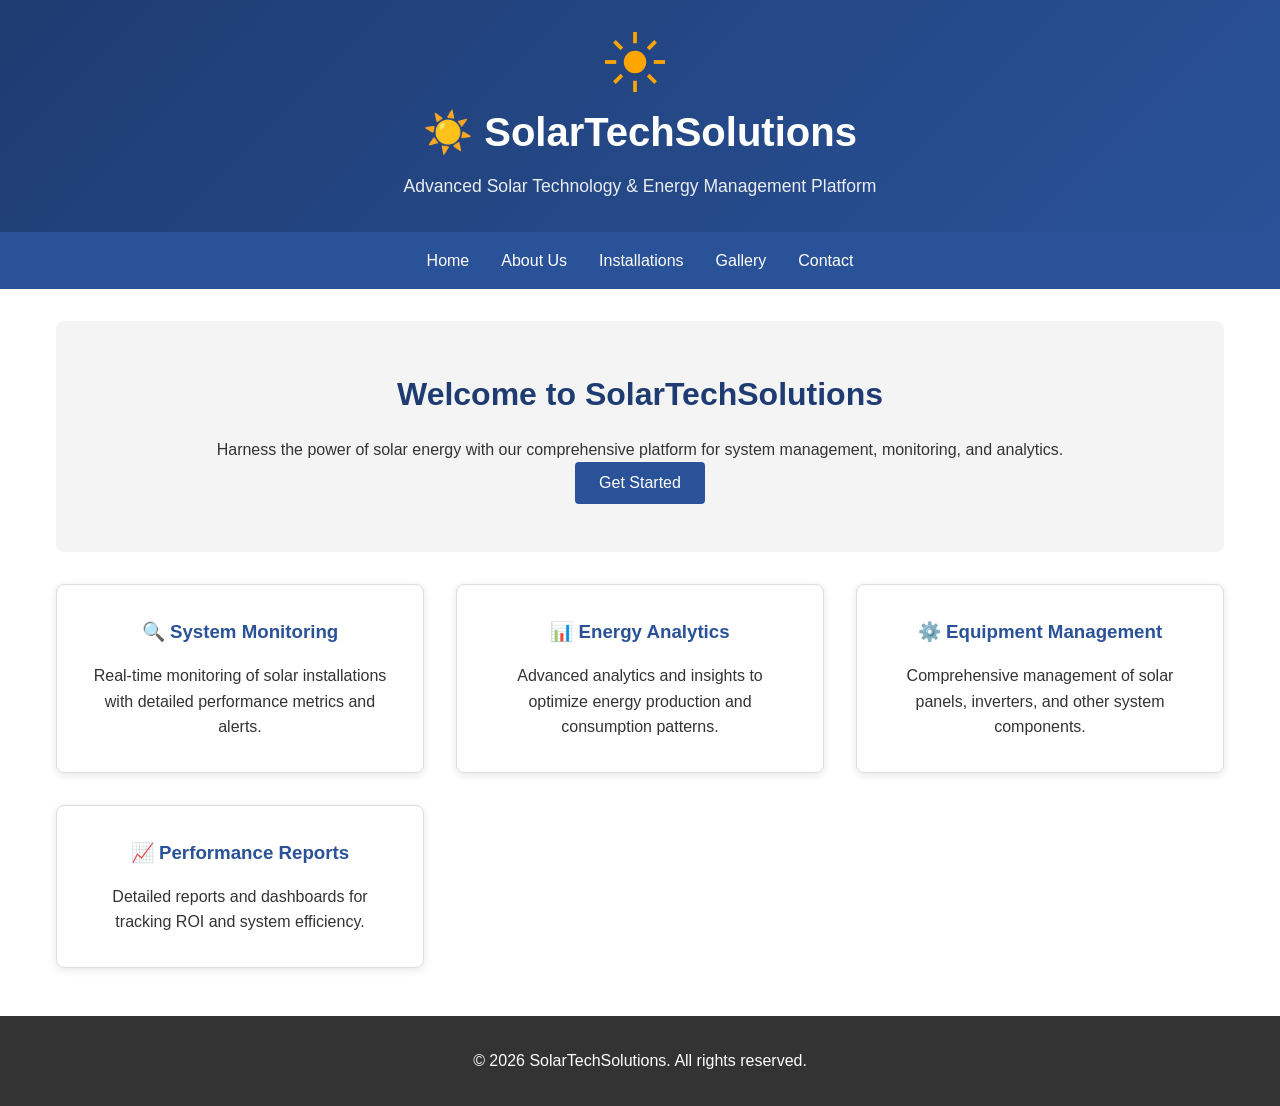
==== index.html @ a84102dc "first commit" ====
<!DOCTYPE html>
<html lang="en">
<head>
    <meta charset="UTF-8">
    <meta name="viewport" content="width=device-width, initial-scale=1.0">
    <title>SolarTechSolutions - Solar Technology Platform</title>
    <style>
        * {
            margin: 0;
            padding: 0;
            box-sizing: border-box;
        }

        body {
            font-family: 'Segoe UI', Tahoma, Geneva, Verdana, sans-serif;
            line-height: 1.6;
            color: #333;
        }

        header {
            background: linear-gradient(135deg, #1e3c72 0%, #2a5298 100%);
            color: white;
            padding: 2rem 0;
            text-align: center;
        }

        header h1 {
            font-size: 2.5rem;
            margin-bottom: 0.5rem;
        }

        header p {
            font-size: 1.1rem;
            opacity: 0.9;
        }

        main {
            max-width: 1200px;
            margin: 2rem auto;
            padding: 0 1rem;
        }

        .hero {
            background: #f4f4f4;
            padding: 3rem 2rem;
            border-radius: 8px;
            margin-bottom: 2rem;
            text-align: center;
        }

        .hero h2 {
            font-size: 2rem;
            color: #1e3c72;
            margin-bottom: 1rem;
        }

        .features {
            display: grid;
            grid-template-columns: repeat(auto-fit, minmax(300px, 1fr));
            gap: 2rem;
            margin: 2rem 0;
        }

        .feature-card {
            background: white;
            border: 1px solid #ddd;
            border-radius: 8px;
            padding: 2rem;
            text-align: center;
            box-shadow: 0 2px 8px rgba(0, 0, 0, 0.1);
            transition: transform 0.3s ease;
        }

        .feature-card:hover {
            transform: translateY(-5px);
        }

        .feature-card h3 {
            color: #2a5298;
            margin-bottom: 1rem;
        }

        footer {
            background: #333;
            color: white;
            text-align: center;
            padding: 2rem 0;
            margin-top: 3rem;
        }

        button {
            background: #2a5298;
            color: white;
            border: none;
            padding: 0.75rem 1.5rem;
            border-radius: 4px;
            cursor: pointer;
            font-size: 1rem;
            transition: background 0.3s ease;
        }

        button:hover {
            background: #1e3c72;
        }
    </style>
</head>
<body>
    <header>
        <style>
            .logo-svg {
                width: 60px;
                height: 60px;
                cursor: pointer;
                transition: transform 0.5s;
            }
            .logo-svg:hover { transform: rotate(360deg); }
            .logo-container { display:inline-block; vertical-align:middle; margin-right:10px; }
        </style>
        <div class="logo-container">
            <svg class="logo-svg" viewBox="0 0 64 64" xmlns="http://www.w3.org/2000/svg">
                <circle cx="32" cy="32" r="12" fill="#FFA500"/>
                <g stroke="#FFA500" stroke-width="4">
                    <line x1="32" y1="0" x2="32" y2="12"/>
                    <line x1="32" y1="52" x2="32" y2="64"/>
                    <line x1="0" y1="32" x2="12" y2="32"/>
                    <line x1="52" y1="32" x2="64" y2="32"/>
                    <line x1="10" y1="10" x2="18" y2="18"/>
                    <line x1="46" y1="46" x2="54" y2="54"/>
                    <line x1="10" y1="54" x2="18" y2="46"/>
                    <line x1="46" y1="18" x2="54" y2="10"/>
                </g>
            </svg>
        </div>
        <h1>☀️ SolarTechSolutions</h1>
        <p>Advanced Solar Technology & Energy Management Platform</p>
    </header>

    <nav>
        <ul style="list-style:none; display:flex; justify-content:center; gap:2rem; padding:1rem 0; background:#2a5298;">
            <li><a href="index.html" style="color:white; text-decoration:none; font-weight:500;">Home</a></li>
            <li><a href="about.html" style="color:white; text-decoration:none; font-weight:500;">About Us</a></li>
            <li><a href="installations.html" style="color:white; text-decoration:none; font-weight:500;">Installations</a></li>
            <li><a href="gallery.html" style="color:white; text-decoration:none; font-weight:500;">Gallery</a></li>
            <li><a href="contact.html" style="color:white; text-decoration:none; font-weight:500;">Contact</a></li>
        </ul>
    </nav>

    <main>
        <section class="hero">
            <h2>Welcome to SolarTechSolutions</h2>
            <p>Harness the power of solar energy with our comprehensive platform for system management, monitoring, and analytics.</p>
            <button>Get Started</button>
        </section>

        <section class="features">
            <div class="feature-card">
                <h3>🔍 System Monitoring</h3>
                <p>Real-time monitoring of solar installations with detailed performance metrics and alerts.</p>
            </div>
            <div class="feature-card">
                <h3>📊 Energy Analytics</h3>
                <p>Advanced analytics and insights to optimize energy production and consumption patterns.</p>
            </div>
            <div class="feature-card">
                <h3>⚙️ Equipment Management</h3>
                <p>Comprehensive management of solar panels, inverters, and other system components.</p>
            </div>
            <div class="feature-card">
                <h3>📈 Performance Reports</h3>
                <p>Detailed reports and dashboards for tracking ROI and system efficiency.</p>
            </div>
        </section>
    </main>

    <footer>
        <p>&copy; 2026 SolarTechSolutions. All rights reserved.</p>
    </footer>
</body>
</html>
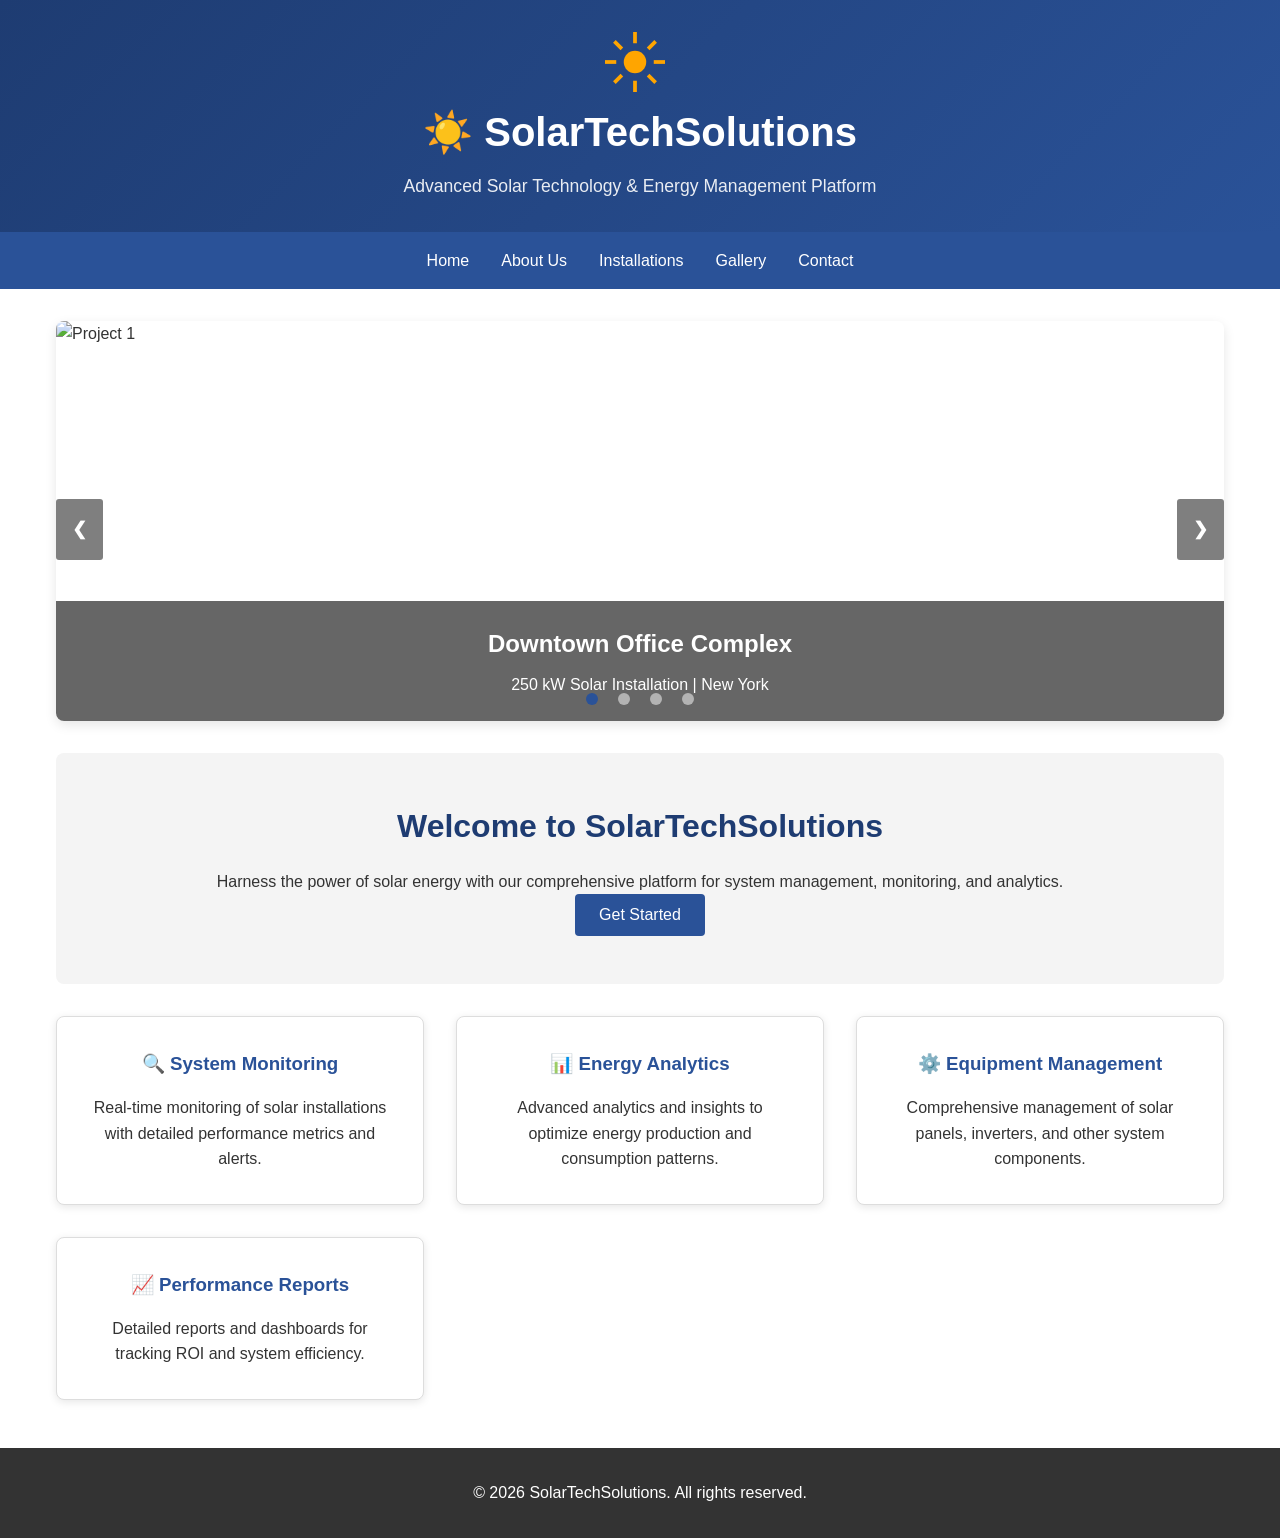
==== commit b9b6a82c: "Update index and add gallary pages" ====
--- a/index.html
+++ b/index.html
@@ -101,6 +101,120 @@
 
         button:hover {
             background: #1e3c72;
+        }
+
+        /* Slider Styles */
+        .slider-container {
+            max-width: 100%;
+            margin: 0 auto;
+            position: relative;
+            background: white;
+            border-radius: 8px;
+            overflow: hidden;
+            box-shadow: 0 4px 12px rgba(0, 0, 0, 0.1);
+            margin-bottom: 2rem;
+        }
+
+        .slider-wrapper {
+            position: relative;
+            width: 100%;
+            height: 400px;
+            overflow: hidden;
+        }
+
+        .slide {
+            display: none;
+            position: absolute;
+            width: 100%;
+            height: 100%;
+            top: 0;
+            left: 0;
+        }
+
+        .slide.active {
+            display: block;
+            animation: fadeIn 0.5s;
+        }
+
+        @keyframes fadeIn {
+            from { opacity: 0; }
+            to { opacity: 1; }
+        }
+
+        .slide-image {
+            width: 100%;
+            height: 100%;
+            object-fit: cover;
+        }
+
+        .slide-caption {
+            position: absolute;
+            bottom: 0;
+            left: 0;
+            right: 0;
+            background: rgba(0, 0, 0, 0.6);
+            color: white;
+            padding: 1.5rem;
+            text-align: center;
+        }
+
+        .slide-caption h3 {
+            font-size: 1.5rem;
+            margin-bottom: 0.5rem;
+        }
+
+        .prev, .next {
+            cursor: pointer;
+            position: absolute;
+            top: 50%;
+            width: auto;
+            margin-top: -22px;
+            padding: 16px;
+            color: white;
+            font-weight: bold;
+            font-size: 18px;
+            transition: 0.3s ease;
+            border-radius: 3px;
+            background-color: rgba(0, 0, 0, 0.5);
+            user-select: none;
+            z-index: 10;
+        }
+
+        .next {
+            right: 0;
+        }
+
+        .prev {
+            left: 0;
+        }
+
+        .prev:hover, .next:hover {
+            background-color: rgba(0, 0, 0, 0.8);
+        }
+
+        .dots {
+            position: absolute;
+            bottom: 0;
+            left: 50%;
+            transform: translateX(-50%);
+            display: flex;
+            gap: 10px;
+            padding: 1rem;
+            z-index: 10;
+        }
+
+        .dot {
+            cursor: pointer;
+            height: 12px;
+            width: 12px;
+            margin: 0 5px;
+            background-color: rgba(255, 255, 255, 0.5);
+            border-radius: 50%;
+            transition: background-color 0.3s;
+        }
+
+        .dot.active {
+            background-color: #2a5298;
         }
     </style>
 </head>
@@ -146,6 +260,48 @@
     </nav>
 
     <main>
+        <!-- Image Slider -->
+        <div class="slider-container">
+            <div class="slider-wrapper">
+                <div class="slide active">
+                    <img src="https://images.unsplash.com/photo-1509395176047-4a66953fd231?auto=format&fit=crop&w=1200&h=400&q=90" alt="Project 1" class="slide-image">
+                    <div class="slide-caption">
+                        <h3>Downtown Office Complex</h3>
+                        <p>250 kW Solar Installation | New York</p>
+                    </div>
+                </div>
+                <div class="slide">
+                    <img src="https://images.unsplash.com/photo-1617169767089-f50431ff4e8d?auto=format&fit=crop&w=1200&h=400&q=90" alt="Project 2" class="slide-image">
+                    <div class="slide-caption">
+                        <h3>Residential Solar System</h3>
+                        <p>8.5 kW with Battery Backup | Austin</p>
+                    </div>
+                </div>
+                <div class="slide">
+                    <img src="https://images.unsplash.com/photo-1508614589041-895b88991e3e?auto=format&fit=crop&w=1200&h=400&q=90" alt="Project 3" class="slide-image">
+                    <div class="slide-caption">
+                        <h3>Industrial Solar Array</h3>
+                        <p>500 kW Ground Installation | Phoenix</p>
+                    </div>
+                </div>
+                <div class="slide">
+                    <img src="https://images.unsplash.com/photo-1574981520814-0f67fb6f4c3f?auto=format&fit=crop&w=1200&h=400&q=90" alt="Project 4" class="slide-image">
+                    <div class="slide-caption">
+                        <h3>Retail Solar Canopy</h3>
+                        <p>180 kW Parking Structure | Denver</p>
+                    </div>
+                </div>
+                <a class="prev" onclick="changeSlide(-1)">&#10094;</a>
+                <a class="next" onclick="changeSlide(1)">&#10095;</a>
+                <div class="dots">
+                    <span class="dot active" onclick="currentSlide(0)"></span>
+                    <span class="dot" onclick="currentSlide(1)"></span>
+                    <span class="dot" onclick="currentSlide(2)"></span>
+                    <span class="dot" onclick="currentSlide(3)"></span>
+                </div>
+            </div>
+        </div>
+
         <section class="hero">
             <h2>Welcome to SolarTechSolutions</h2>
             <p>Harness the power of solar energy with our comprehensive platform for system management, monitoring, and analytics.</p>
@@ -175,5 +331,44 @@
     <footer>
         <p>&copy; 2026 SolarTechSolutions. All rights reserved.</p>
     </footer>
+
+    <script>
+        let currentSlideIndex = 0;
+
+        function changeSlide(n) {
+            showSlide(currentSlideIndex += n);
+        }
+
+        function currentSlide(n) {
+            showSlide(currentSlideIndex = n);
+        }
+
+        function showSlide(n) {
+            const slides = document.getElementsByClassName('slide');
+            const dots = document.getElementsByClassName('dot');
+
+            if (n >= slides.length) {
+                currentSlideIndex = 0;
+            }
+            if (n < 0) {
+                currentSlideIndex = slides.length - 1;
+            }
+
+            for (let i = 0; i < slides.length; i++) {
+                slides[i].classList.remove('active');
+            }
+            for (let i = 0; i < dots.length; i++) {
+                dots[i].classList.remove('active');
+            }
+
+            slides[currentSlideIndex].classList.add('active');
+            dots[currentSlideIndex].classList.add('active');
+        }
+
+        // Auto-advance slider every 5 seconds
+        setInterval(() => {
+            changeSlide(1);
+        }, 5000);
+    </script>
 </body>
 </html>
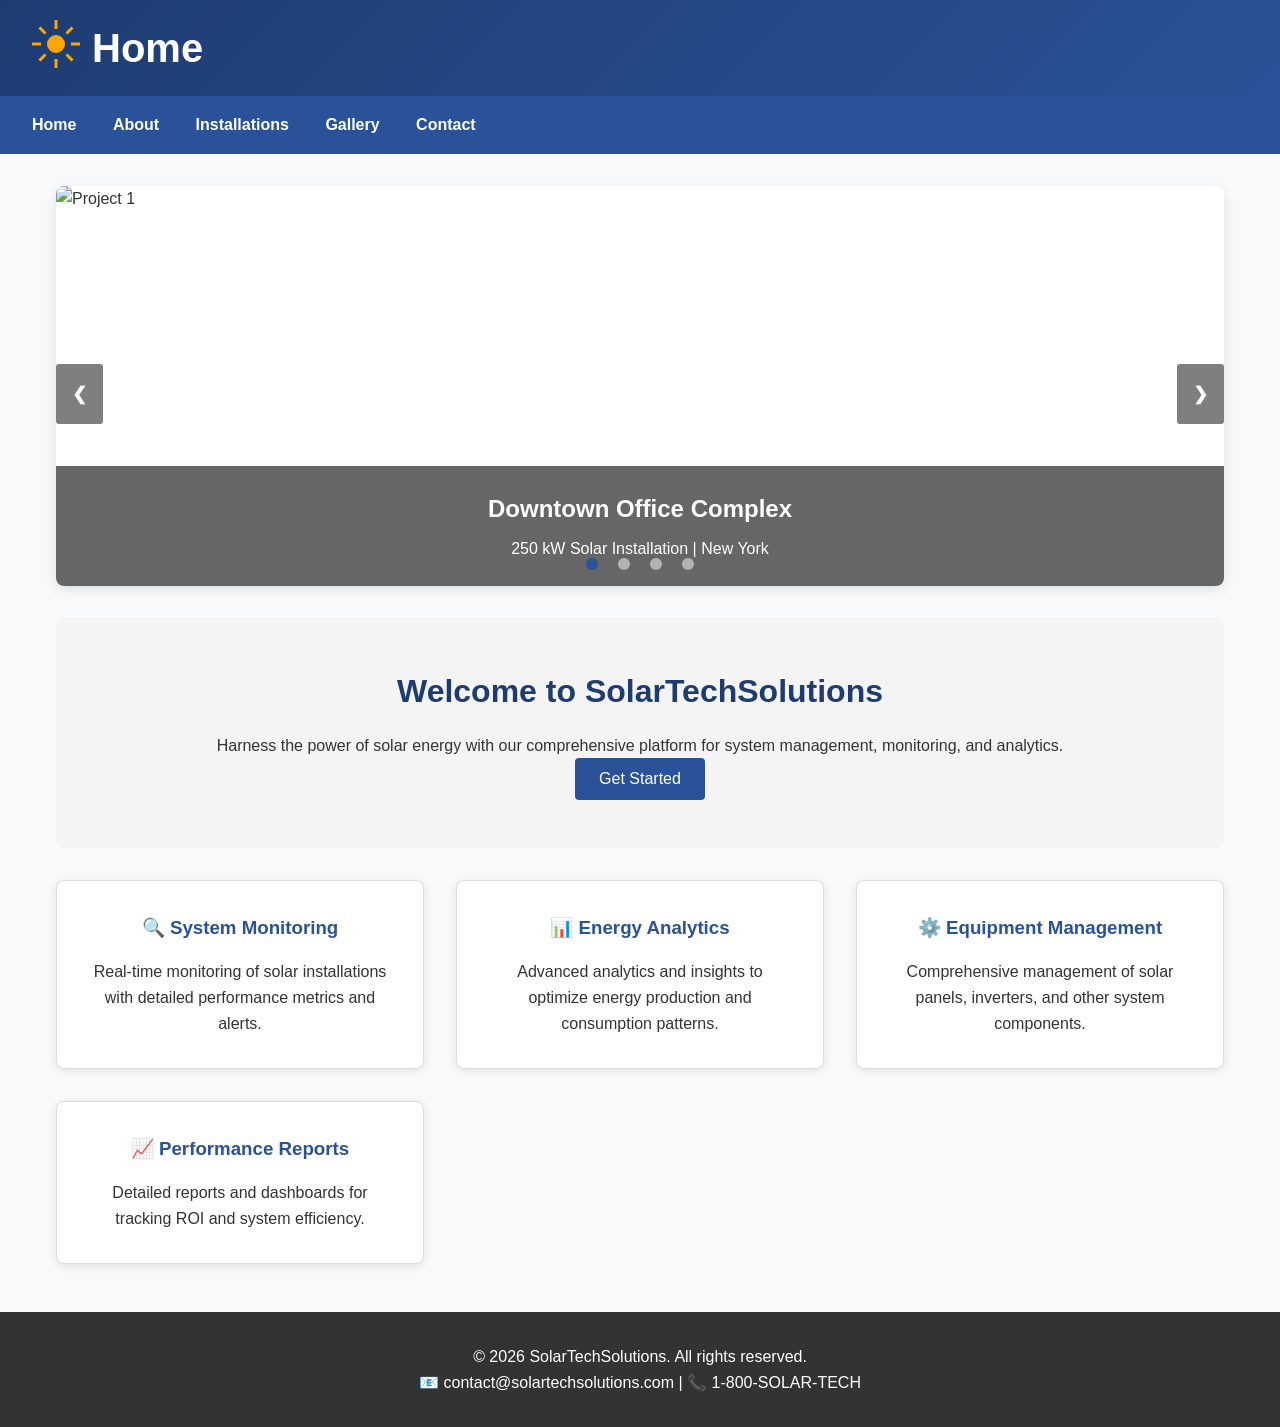
==== commit fcc330da: "new change for menu handling and footer fix" ====
--- a/index.html
+++ b/index.html
@@ -4,261 +4,36 @@
     <meta charset="UTF-8">
     <meta name="viewport" content="width=device-width, initial-scale=1.0">
     <title>SolarTechSolutions - Solar Technology Platform</title>
-    <style>
-        * {
-            margin: 0;
-            padding: 0;
-            box-sizing: border-box;
-        }
-
-        body {
-            font-family: 'Segoe UI', Tahoma, Geneva, Verdana, sans-serif;
-            line-height: 1.6;
-            color: #333;
-        }
-
-        header {
-            background: linear-gradient(135deg, #1e3c72 0%, #2a5298 100%);
-            color: white;
-            padding: 2rem 0;
-            text-align: center;
-        }
-
-        header h1 {
-            font-size: 2.5rem;
-            margin-bottom: 0.5rem;
-        }
-
-        header p {
-            font-size: 1.1rem;
-            opacity: 0.9;
-        }
-
-        main {
-            max-width: 1200px;
-            margin: 2rem auto;
-            padding: 0 1rem;
-        }
-
-        .hero {
-            background: #f4f4f4;
-            padding: 3rem 2rem;
-            border-radius: 8px;
-            margin-bottom: 2rem;
-            text-align: center;
-        }
-
-        .hero h2 {
-            font-size: 2rem;
-            color: #1e3c72;
-            margin-bottom: 1rem;
-        }
-
-        .features {
-            display: grid;
-            grid-template-columns: repeat(auto-fit, minmax(300px, 1fr));
-            gap: 2rem;
-            margin: 2rem 0;
-        }
-
-        .feature-card {
-            background: white;
-            border: 1px solid #ddd;
-            border-radius: 8px;
-            padding: 2rem;
-            text-align: center;
-            box-shadow: 0 2px 8px rgba(0, 0, 0, 0.1);
-            transition: transform 0.3s ease;
-        }
-
-        .feature-card:hover {
-            transform: translateY(-5px);
-        }
-
-        .feature-card h3 {
-            color: #2a5298;
-            margin-bottom: 1rem;
-        }
-
-        footer {
-            background: #333;
-            color: white;
-            text-align: center;
-            padding: 2rem 0;
-            margin-top: 3rem;
-        }
-
-        button {
-            background: #2a5298;
-            color: white;
-            border: none;
-            padding: 0.75rem 1.5rem;
-            border-radius: 4px;
-            cursor: pointer;
-            font-size: 1rem;
-            transition: background 0.3s ease;
-        }
-
-        button:hover {
-            background: #1e3c72;
-        }
-
-        /* Slider Styles */
-        .slider-container {
-            max-width: 100%;
-            margin: 0 auto;
-            position: relative;
-            background: white;
-            border-radius: 8px;
-            overflow: hidden;
-            box-shadow: 0 4px 12px rgba(0, 0, 0, 0.1);
-            margin-bottom: 2rem;
-        }
-
-        .slider-wrapper {
-            position: relative;
-            width: 100%;
-            height: 400px;
-            overflow: hidden;
-        }
-
-        .slide {
-            display: none;
-            position: absolute;
-            width: 100%;
-            height: 100%;
-            top: 0;
-            left: 0;
-        }
-
-        .slide.active {
-            display: block;
-            animation: fadeIn 0.5s;
-        }
-
-        @keyframes fadeIn {
-            from { opacity: 0; }
-            to { opacity: 1; }
-        }
-
-        .slide-image {
-            width: 100%;
-            height: 100%;
-            object-fit: cover;
-        }
-
-        .slide-caption {
-            position: absolute;
-            bottom: 0;
-            left: 0;
-            right: 0;
-            background: rgba(0, 0, 0, 0.6);
-            color: white;
-            padding: 1.5rem;
-            text-align: center;
-        }
-
-        .slide-caption h3 {
-            font-size: 1.5rem;
-            margin-bottom: 0.5rem;
-        }
-
-        .prev, .next {
-            cursor: pointer;
-            position: absolute;
-            top: 50%;
-            width: auto;
-            margin-top: -22px;
-            padding: 16px;
-            color: white;
-            font-weight: bold;
-            font-size: 18px;
-            transition: 0.3s ease;
-            border-radius: 3px;
-            background-color: rgba(0, 0, 0, 0.5);
-            user-select: none;
-            z-index: 10;
-        }
-
-        .next {
-            right: 0;
-        }
-
-        .prev {
-            left: 0;
-        }
-
-        .prev:hover, .next:hover {
-            background-color: rgba(0, 0, 0, 0.8);
-        }
-
-        .dots {
-            position: absolute;
-            bottom: 0;
-            left: 50%;
-            transform: translateX(-50%);
-            display: flex;
-            gap: 10px;
-            padding: 1rem;
-            z-index: 10;
-        }
-
-        .dot {
-            cursor: pointer;
-            height: 12px;
-            width: 12px;
-            margin: 0 5px;
-            background-color: rgba(255, 255, 255, 0.5);
-            border-radius: 50%;
-            transition: background-color 0.3s;
-        }
-
-        .dot.active {
-            background-color: #2a5298;
-        }
-    </style>
+    <link rel="stylesheet" href="styles.css">
 </head>
 <body>
     <header>
-        <style>
-            .logo-svg {
-                width: 60px;
-                height: 60px;
-                cursor: pointer;
-                transition: transform 0.5s;
-            }
-            .logo-svg:hover { transform: rotate(360deg); }
-            .logo-container { display:inline-block; vertical-align:middle; margin-right:10px; }
-        </style>
-        <div class="logo-container">
-            <svg class="logo-svg" viewBox="0 0 64 64" xmlns="http://www.w3.org/2000/svg">
-                <circle cx="32" cy="32" r="12" fill="#FFA500"/>
-                <g stroke="#FFA500" stroke-width="4">
-                    <line x1="32" y1="0" x2="32" y2="12"/>
-                    <line x1="32" y1="52" x2="32" y2="64"/>
-                    <line x1="0" y1="32" x2="12" y2="32"/>
-                    <line x1="52" y1="32" x2="64" y2="32"/>
-                    <line x1="10" y1="10" x2="18" y2="18"/>
-                    <line x1="46" y1="46" x2="54" y2="54"/>
-                    <line x1="10" y1="54" x2="18" y2="46"/>
-                    <line x1="46" y1="18" x2="54" y2="10"/>
-                </g>
-            </svg>
+        <div style="display:flex;align-items:center;gap:12px;">
+            <div class="logo">
+                <svg class="logo-svg" viewBox="0 0 64 64" xmlns="http://www.w3.org/2000/svg">
+                    <circle cx="32" cy="32" r="12" fill="#FFA500"/>
+                    <g stroke="#FFA500" stroke-width="4">
+                        <line x1="32" y1="0" x2="32" y2="12"/>
+                        <line x1="32" y1="52" x2="32" y2="64"/>
+                        <line x1="0" y1="32" x2="12" y2="32"/>
+                        <line x1="52" y1="32" x2="64" y2="32"/>
+                        <line x1="10" y1="10" x2="18" y2="18"/>
+                        <line x1="46" y1="46" x2="54" y2="54"/>
+                        <line x1="10" y1="54" x2="18" y2="46"/>
+                        <line x1="46" y1="18" x2="54" y2="10"/>
+                    </g>
+                </svg>
+            </div>
+            <h1 style="margin:0;">Home</h1>
         </div>
-        <h1>☀️ SolarTechSolutions</h1>
-        <p>Advanced Solar Technology & Energy Management Platform</p>
     </header>
-
-    <nav>
-        <ul style="list-style:none; display:flex; justify-content:center; gap:2rem; padding:1rem 0; background:#2a5298;">
-            <li><a href="index.html" style="color:white; text-decoration:none; font-weight:500;">Home</a></li>
-            <li><a href="about.html" style="color:white; text-decoration:none; font-weight:500;">About Us</a></li>
-            <li><a href="installations.html" style="color:white; text-decoration:none; font-weight:500;">Installations</a></li>
-            <li><a href="gallery.html" style="color:white; text-decoration:none; font-weight:500;">Gallery</a></li>
-            <li><a href="contact.html" style="color:white; text-decoration:none; font-weight:500;">Contact</a></li>
-        </ul>
+    <nav class="top-nav">
+        <a href="index.html">Home</a>
+        <a href="about.html">About</a>
+        <a href="installations.html">Installations</a>
+        <a href="gallery.html">Gallery</a>
+        <a href="contact.html">Contact</a>
     </nav>
-
     <main>
         <!-- Image Slider -->
         <div class="slider-container">
@@ -330,6 +105,7 @@
 
     <footer>
         <p>&copy; 2026 SolarTechSolutions. All rights reserved.</p>
+        <p>📧 contact@solartechsolutions.com | 📞 1-800-SOLAR-TECH</p>
     </footer>
 
     <script>
--- a/styles.css
+++ b/styles.css
@@ -0,0 +1,629 @@
+/* ===========================
+   GLOBAL STYLES
+   =========================== */
+
+* {
+    margin: 0;
+    padding: 0;
+    box-sizing: border-box;
+}
+
+body {
+    font-family: 'Segoe UI', Tahoma, Geneva, Verdana, sans-serif;
+    line-height: 1.6;
+    color: #333;
+    background: #f8f9fa;
+}
+
+/* ===========================
+   HEADER & NAVIGATION
+   =========================== */
+
+header {
+    background: linear-gradient(135deg, #1e3c72 0%, #2a5298 100%);
+    color: white;
+    padding: 1rem 2rem;
+    display: flex;
+    align-items: center;
+    justify-content: space-between;
+}
+
+header h1 {
+    font-size: 2.5rem;
+    margin-bottom: 0.5rem;
+}
+
+header p {
+    font-size: 1.1rem;
+    opacity: 0.9;
+}
+
+.logo-svg {
+    width: 48px;
+    height: 48px;
+    cursor: pointer;
+    transition: transform 0.5s;
+}
+
+.logo-svg:hover {
+    transform: rotate(360deg);
+}
+
+.logo-container {
+    display: flex;
+    align-items: center;
+    gap: 12px;
+}
+
+nav {
+    background: #2a5298;
+    padding: 1rem 2rem;
+    position: sticky;
+    top: 0;
+    z-index: 100;
+}
+
+nav a {
+    display: inline-block;
+    margin-right: 2rem;
+}
+
+.top-nav ul {
+    list-style: none;
+    display: flex;
+    gap: 1.25rem;
+    margin: 0;
+    padding: 0;
+}
+
+.top-nav a {
+    color: white;
+    text-decoration: none;
+    font-weight: 600;
+}
+
+.top-nav a:hover {
+    color: #ffd07a;
+}
+
+/* ===========================
+   MAIN CONTENT
+   =========================== */
+
+main {
+    max-width: 1200px;
+    margin: 2rem auto;
+    padding: 0 1rem;
+}
+
+.hero {
+    background: #f4f4f4;
+    padding: 3rem 2rem;
+    border-radius: 8px;
+    margin-bottom: 2rem;
+    text-align: center;
+}
+
+.hero h2 {
+    font-size: 2rem;
+    color: #1e3c72;
+    margin-bottom: 1rem;
+}
+
+.section-title {
+    font-size: 2rem;
+    color: #2a5298;
+    margin: 2rem 0 1.5rem 0;
+    border-bottom: 3px solid #1e3c72;
+    padding-bottom: 0.5rem;
+}
+
+/* ===========================
+   CARDS & FEATURES
+   =========================== */
+
+.features {
+    display: grid;
+    grid-template-columns: repeat(auto-fit, minmax(300px, 1fr));
+    gap: 2rem;
+    margin: 2rem 0;
+}
+
+.feature-card {
+    background: white;
+    border: 1px solid #ddd;
+    border-radius: 8px;
+    padding: 2rem;
+    text-align: center;
+    box-shadow: 0 2px 8px rgba(0, 0, 0, 0.1);
+    transition: transform 0.3s ease;
+}
+
+.feature-card:hover {
+    transform: translateY(-5px);
+}
+
+.feature-card h3 {
+    color: #2a5298;
+    margin-bottom: 1rem;
+}
+
+/* ===========================
+   SLIDER STYLES
+   =========================== */
+
+.slider-container {
+    max-width: 100%;
+    margin: 0 auto;
+    position: relative;
+    background: white;
+    border-radius: 8px;
+    overflow: hidden;
+    box-shadow: 0 4px 12px rgba(0, 0, 0, 0.1);
+    margin-bottom: 2rem;
+}
+
+.slider-wrapper {
+    position: relative;
+    width: 100%;
+    height: 400px;
+    overflow: hidden;
+}
+
+.slide {
+    display: none;
+    position: absolute;
+    width: 100%;
+    height: 100%;
+    top: 0;
+    left: 0;
+}
+
+.slide.active {
+    display: block;
+    animation: fadeIn 0.5s;
+}
+
+@keyframes fadeIn {
+    from { opacity: 0; }
+    to { opacity: 1; }
+}
+
+.slide-image {
+    width: 100%;
+    height: 100%;
+    object-fit: cover;
+}
+
+.slide-caption {
+    position: absolute;
+    bottom: 0;
+    left: 0;
+    right: 0;
+    background: rgba(0, 0, 0, 0.6);
+    color: white;
+    padding: 1.5rem;
+    text-align: center;
+}
+
+.slide-caption h3 {
+    font-size: 1.5rem;
+    margin-bottom: 0.5rem;
+}
+
+.prev, .next {
+    cursor: pointer;
+    position: absolute;
+    top: 50%;
+    width: auto;
+    margin-top: -22px;
+    padding: 16px;
+    color: white;
+    font-weight: bold;
+    font-size: 18px;
+    transition: 0.3s ease;
+    border-radius: 3px;
+    background-color: rgba(0, 0, 0, 0.5);
+    user-select: none;
+    z-index: 10;
+}
+
+.next {
+    right: 0;
+}
+
+.prev {
+    left: 0;
+}
+
+.prev:hover, .next:hover {
+    background-color: rgba(0, 0, 0, 0.8);
+}
+
+.dots {
+    position: absolute;
+    bottom: 0;
+    left: 50%;
+    transform: translateX(-50%);
+    display: flex;
+    gap: 10px;
+    padding: 1rem;
+    z-index: 10;
+}
+
+.dot {
+    cursor: pointer;
+    height: 12px;
+    width: 12px;
+    margin: 0 5px;
+    background-color: rgba(255, 255, 255, 0.5);
+    border-radius: 50%;
+    transition: background-color 0.3s;
+}
+
+.dot.active {
+    background-color: #2a5298;
+}
+
+/* ===========================
+   INSTALLATIONS PAGE
+   =========================== */
+
+.stats {
+    display: grid;
+    grid-template-columns: repeat(auto-fit, minmax(200px, 1fr));
+    gap: 1rem;
+    margin: 2rem 0;
+}
+
+.stat-box {
+    background: white;
+    padding: 1.5rem;
+    border-radius: 8px;
+    text-align: center;
+    box-shadow: 0 2px 8px rgba(0, 0, 0, 0.1);
+}
+
+.stat-box .number {
+    font-size: 2.5rem;
+    font-weight: bold;
+    color: #ffa500;
+}
+
+.stat-box .label {
+    color: #666;
+    margin-top: 0.5rem;
+}
+
+.projects-grid {
+    display: grid;
+    grid-template-columns: repeat(auto-fill, minmax(320px, 1fr));
+    gap: 2rem;
+    margin: 2rem 0;
+}
+
+.project-card {
+    background: white;
+    border-radius: 12px;
+    overflow: hidden;
+    box-shadow: 0 4px 12px rgba(0, 0, 0, 0.1);
+    transition: transform 0.3s ease, box-shadow 0.3s ease;
+}
+
+.project-card:hover {
+    transform: translateY(-8px);
+    box-shadow: 0 8px 20px rgba(255, 140, 0, 0.2);
+}
+
+.project-image {
+    height: 250px;
+    background: linear-gradient(135deg, #ffa500 0%, #ff8c00 100%);
+    display: flex;
+    align-items: center;
+    justify-content: center;
+    color: white;
+    font-size: 3rem;
+    position: relative;
+    overflow: hidden;
+}
+
+.project-content {
+    padding: 1.5rem;
+}
+
+.project-content h3 {
+    color: #ff8c00;
+    font-size: 1.5rem;
+    margin-bottom: 0.5rem;
+}
+
+.project-location {
+    color: #666;
+    font-size: 0.9rem;
+    margin-bottom: 1rem;
+    display: flex;
+    align-items: center;
+    gap: 0.5rem;
+}
+
+.project-specs {
+    background: #f8f9fa;
+    padding: 1rem;
+    border-radius: 8px;
+    margin: 1rem 0;
+}
+
+.spec {
+    display: flex;
+    justify-content: space-between;
+    margin-bottom: 0.5rem;
+    font-size: 0.95rem;
+}
+
+.spec label {
+    font-weight: 600;
+    color: #333;
+}
+
+.spec value {
+    color: #ffa500;
+    font-weight: 500;
+}
+
+.project-description {
+    color: #666;
+    font-size: 0.95rem;
+    margin-bottom: 1rem;
+    line-height: 1.5;
+}
+
+.project-btn {
+    background: linear-gradient(135deg, #ffa500 0%, #ff8c00 100%);
+    color: white;
+    border: none;
+    padding: 0.75rem 1.5rem;
+    border-radius: 6px;
+    cursor: pointer;
+    font-weight: 600;
+    transition: transform 0.2s, box-shadow 0.2s;
+    width: 100%;
+}
+
+.project-btn:hover {
+    transform: scale(1.02);
+    box-shadow: 0 4px 12px rgba(255, 140, 0, 0.3);
+}
+
+.before-after {
+    display: grid;
+    grid-template-columns: 1fr 1fr;
+    gap: 1rem;
+    margin: 2rem 0;
+}
+
+.before-after-box {
+    background: white;
+    border-radius: 8px;
+    overflow: hidden;
+    box-shadow: 0 4px 12px rgba(0, 0, 0, 0.1);
+}
+
+.before-after-image {
+    height: 300px;
+    background: linear-gradient(135deg, #888 0%, #666 100%);
+    display: flex;
+    align-items: center;
+    justify-content: center;
+    color: white;
+    font-size: 4rem;
+    position: relative;
+}
+
+.before-after-label {
+    position: absolute;
+    top: 1rem;
+    left: 1rem;
+    background: rgba(0, 0, 0, 0.6);
+    color: white;
+    padding: 0.5rem 1rem;
+    border-radius: 4px;
+    font-weight: 600;
+}
+
+.before-after-content {
+    padding: 1.5rem;
+}
+
+.before-after-content h3 {
+    color: #ff8c00;
+    margin-bottom: 1rem;
+}
+
+.before-after-content ul {
+    list-style: none;
+    padding-left: 0;
+}
+
+.before-after-content li {
+    padding: 0.5rem 0;
+    padding-left: 1.5rem;
+    position: relative;
+    color: #666;
+}
+
+.before-after-content li::before {
+    content: '✓';
+    position: absolute;
+    left: 0;
+    color: #ffa500;
+    font-weight: bold;
+}
+
+.filters {
+    display: flex;
+    justify-content: center;
+    gap: 1rem;
+    margin: 2rem 0;
+    flex-wrap: wrap;
+}
+
+.filter-btn {
+    padding: 0.75rem 1.5rem;
+    border: 2px solid #ffa500;
+    background: white;
+    color: #ffa500;
+    border-radius: 25px;
+    cursor: pointer;
+    font-weight: 600;
+    transition: all 0.3s;
+}
+
+.filter-btn.active,
+.filter-btn:hover {
+    background: #ffa500;
+    color: white;
+}
+
+/* ===========================
+   GALLERY PAGE
+   =========================== */
+
+.gallery-grid {
+    display: grid;
+    grid-template-columns: repeat(auto-fit, minmax(250px, 1fr));
+    gap: 1.5rem;
+}
+
+.gallery-item {
+    position: relative;
+    overflow: hidden;
+    border-radius: 8px;
+}
+
+.gallery-item img {
+    width: 100%;
+    height: auto;
+    display: block;
+    transition: transform 0.3s;
+}
+
+.gallery-item:hover img {
+    transform: scale(1.05);
+}
+
+.gallery-caption {
+    position: absolute;
+    bottom: 0;
+    left: 0;
+    right: 0;
+    background: rgba(0, 0, 0, 0.5);
+    color: white;
+    padding: 0.5rem;
+    text-align: center;
+    font-size: 0.9rem;
+}
+
+/* ===========================
+   CONTACT PAGE
+   =========================== */
+
+label {
+    margin: 0.75rem 0 0.25rem;
+    font-weight: 600;
+    color: #1e3c72;
+}
+
+input, textarea {
+    padding: 0.75rem;
+    border: 1px solid #ccc;
+    border-radius: 4px;
+    font-size: 1rem;
+    width: 100%;
+}
+
+textarea {
+    resize: vertical;
+}
+
+form {
+    display: flex;
+    flex-direction: column;
+    max-width: 600px;
+    margin: 2rem auto;
+}
+
+.btn-submit {
+    margin-top: 1.5rem;
+    background: #ffa500;
+    color: white;
+    border: none;
+    padding: 0.75rem 1.5rem;
+    border-radius: 4px;
+    cursor: pointer;
+    font-size: 1rem;
+    transition: background 0.3s;
+}
+
+.btn-submit:hover {
+    background: #ff8c00;
+}
+
+/* ===========================
+   BUTTONS & COMMON
+   =========================== */
+
+button {
+    background: #2a5298;
+    color: white;
+    border: none;
+    padding: 0.75rem 1.5rem;
+    border-radius: 4px;
+    cursor: pointer;
+    font-size: 1rem;
+    transition: background 0.3s ease;
+}
+
+button:hover {
+    background: #1e3c72;
+}
+
+/* ===========================
+   FOOTER
+   =========================== */
+
+footer {
+    background: #333;
+    color: white;
+    text-align: center;
+    padding: 2rem 0;
+    margin-top: 3rem;
+}
+
+/* ===========================
+   RESPONSIVE
+   =========================== */
+
+@media (max-width: 768px) {
+    .before-after {
+        grid-template-columns: 1fr;
+    }
+
+    nav ul {
+        flex-direction: column;
+        gap: 0.5rem;
+    }
+
+    header h1 {
+        font-size: 1.8rem;
+    }
+
+    nav {
+        padding: 0.5rem 1rem;
+    }
+
+    nav a {
+        display: block;
+        margin-right: 0;
+        padding: 0.5rem 0;
+    }
+}
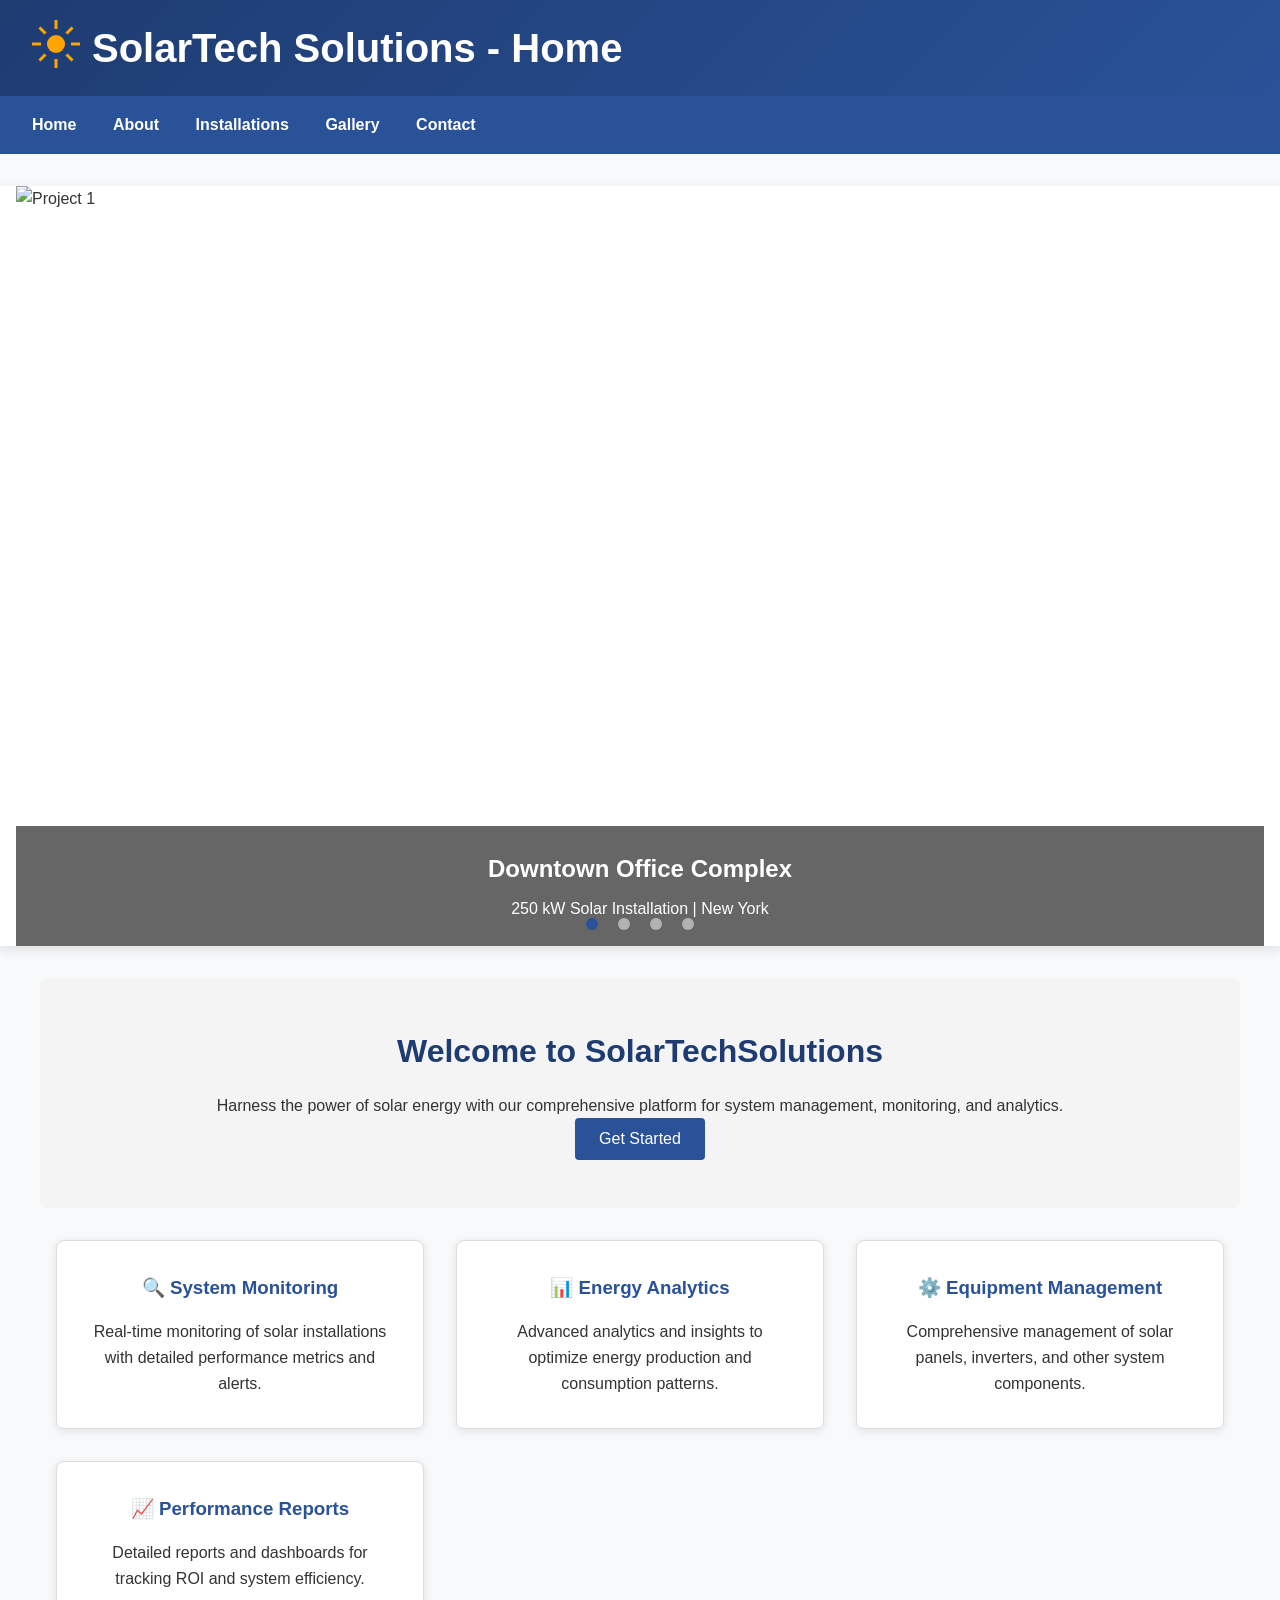
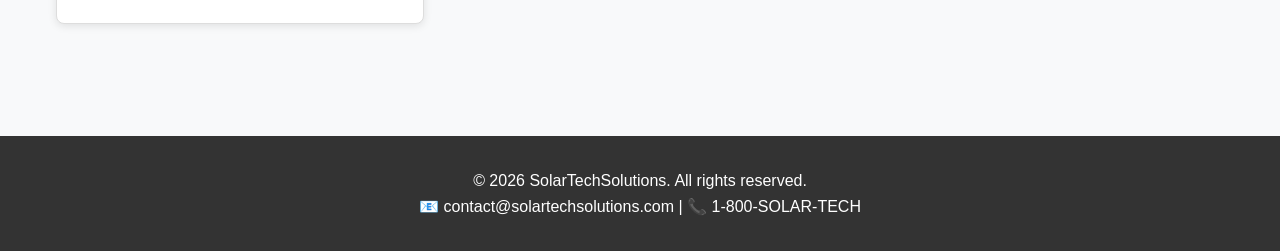
==== commit 6e69d463: "Slikder changes fix" ====
--- a/index.html
+++ b/index.html
@@ -24,7 +24,7 @@
                     </g>
                 </svg>
             </div>
-            <h1 style="margin:0;">Home</h1>
+            <h1 style="margin:0;">SolarTech Solutions - Home</h1>
         </div>
     </header>
     <nav class="top-nav">
@@ -39,35 +39,33 @@
         <div class="slider-container">
             <div class="slider-wrapper">
                 <div class="slide active">
-                    <img src="https://images.unsplash.com/photo-1509395176047-4a66953fd231?auto=format&fit=crop&w=1200&h=400&q=90" alt="Project 1" class="slide-image">
+                    <img src="images/slider/slide1.jpg" alt="Project 1" class="slide-image">
                     <div class="slide-caption">
                         <h3>Downtown Office Complex</h3>
                         <p>250 kW Solar Installation | New York</p>
                     </div>
                 </div>
                 <div class="slide">
-                    <img src="https://images.unsplash.com/photo-1617169767089-f50431ff4e8d?auto=format&fit=crop&w=1200&h=400&q=90" alt="Project 2" class="slide-image">
+                    <img src="images/slider/slide2.jpg" alt="Project 2" class="slide-image">
                     <div class="slide-caption">
                         <h3>Residential Solar System</h3>
                         <p>8.5 kW with Battery Backup | Austin</p>
                     </div>
                 </div>
                 <div class="slide">
-                    <img src="https://images.unsplash.com/photo-1508614589041-895b88991e3e?auto=format&fit=crop&w=1200&h=400&q=90" alt="Project 3" class="slide-image">
+                    <img src="images/slider/slide3.jpg" alt="Project 3" class="slide-image">
                     <div class="slide-caption">
                         <h3>Industrial Solar Array</h3>
                         <p>500 kW Ground Installation | Phoenix</p>
                     </div>
                 </div>
                 <div class="slide">
-                    <img src="https://images.unsplash.com/photo-1574981520814-0f67fb6f4c3f?auto=format&fit=crop&w=1200&h=400&q=90" alt="Project 4" class="slide-image">
+                    <img src="images/slider/slide4.jpg" alt="Project 4" class="slide-image">
                     <div class="slide-caption">
                         <h3>Retail Solar Canopy</h3>
                         <p>180 kW Parking Structure | Denver</p>
                     </div>
                 </div>
-                <a class="prev" onclick="changeSlide(-1)">&#10094;</a>
-                <a class="next" onclick="changeSlide(1)">&#10095;</a>
                 <div class="dots">
                     <span class="dot active" onclick="currentSlide(0)"></span>
                     <span class="dot" onclick="currentSlide(1)"></span>
--- a/styles.css
+++ b/styles.css
@@ -13,6 +13,9 @@
     line-height: 1.6;
     color: #333;
     background: #f8f9fa;
+    display: flex;
+    flex-direction: column;
+    min-height: 100vh;
 }
 
 /* ===========================
@@ -91,17 +94,27 @@
    =========================== */
 
 main {
-    max-width: 1200px;
-    margin: 2rem auto;
-    padding: 0 1rem;
+    width: 100%;
+    margin: 0;
+    padding: 2rem 0;
+    flex: 1;
+}
+
+main > * {
+    max-width: 1200px;
+    margin-left: auto;
+    margin-right: auto;
+    padding-left: 1rem;
+    padding-right: 1rem;
 }
 
 .hero {
     background: #f4f4f4;
     padding: 3rem 2rem;
     border-radius: 8px;
-    margin-bottom: 2rem;
+    margin: 0 auto 2rem;
     text-align: center;
+    max-width: 1200px;
 }
 
 .hero h2 {
@@ -113,9 +126,11 @@
 .section-title {
     font-size: 2rem;
     color: #2a5298;
-    margin: 2rem 0 1.5rem 0;
+    margin: 2rem auto 1.5rem;
     border-bottom: 3px solid #1e3c72;
     padding-bottom: 0.5rem;
+    max-width: 1200px;
+    text-align: center;
 }
 
 /* ===========================
@@ -126,7 +141,8 @@
     display: grid;
     grid-template-columns: repeat(auto-fit, minmax(300px, 1fr));
     gap: 2rem;
-    margin: 2rem 0;
+    margin: 2rem auto;
+    max-width: 1200px;
 }
 
 .feature-card {
@@ -153,20 +169,19 @@
    =========================== */
 
 .slider-container {
+    width: 100%;
     max-width: 100%;
-    margin: 0 auto;
+    margin: 0 0 2rem 0;
     position: relative;
     background: white;
-    border-radius: 8px;
     overflow: hidden;
     box-shadow: 0 4px 12px rgba(0, 0, 0, 0.1);
-    margin-bottom: 2rem;
 }
 
 .slider-wrapper {
     position: relative;
     width: 100%;
-    height: 400px;
+    height: calc(100vh - 140px);
     overflow: hidden;
 }
 
@@ -212,32 +227,7 @@
 }
 
 .prev, .next {
-    cursor: pointer;
-    position: absolute;
-    top: 50%;
-    width: auto;
-    margin-top: -22px;
-    padding: 16px;
-    color: white;
-    font-weight: bold;
-    font-size: 18px;
-    transition: 0.3s ease;
-    border-radius: 3px;
-    background-color: rgba(0, 0, 0, 0.5);
-    user-select: none;
-    z-index: 10;
-}
-
-.next {
-    right: 0;
-}
-
-.prev {
-    left: 0;
-}
-
-.prev:hover, .next:hover {
-    background-color: rgba(0, 0, 0, 0.8);
+    display: none;
 }
 
 .dots {
@@ -273,7 +263,8 @@
     display: grid;
     grid-template-columns: repeat(auto-fit, minmax(200px, 1fr));
     gap: 1rem;
-    margin: 2rem 0;
+    margin: 2rem auto;
+    max-width: 1200px;
 }
 
 .stat-box {
@@ -297,9 +288,10 @@
 
 .projects-grid {
     display: grid;
-    grid-template-columns: repeat(auto-fill, minmax(320px, 1fr));
+    grid-template-columns: repeat(auto-fill, minmax(300px, 1fr));
     gap: 2rem;
-    margin: 2rem 0;
+    margin: 2rem auto;
+    max-width: 1200px;
 }
 
 .project-card {
@@ -396,9 +388,10 @@
 
 .before-after {
     display: grid;
-    grid-template-columns: 1fr 1fr;
+    grid-template-columns: repeat(auto-fit, minmax(300px, 1fr));
     gap: 1rem;
-    margin: 2rem 0;
+    margin: 2rem auto;
+    max-width: 1200px;
 }
 
 .before-after-box {
@@ -463,7 +456,8 @@
     display: flex;
     justify-content: center;
     gap: 1rem;
-    margin: 2rem 0;
+    margin: 2rem auto;
+    max-width: 1200px;
     flex-wrap: wrap;
 }
 
@@ -608,6 +602,14 @@
         grid-template-columns: 1fr;
     }
 
+    .projects-grid {
+        grid-template-columns: 1fr;
+    }
+
+    .stats {
+        grid-template-columns: repeat(auto-fit, minmax(150px, 1fr));
+    }
+
     nav ul {
         flex-direction: column;
         gap: 0.5rem;
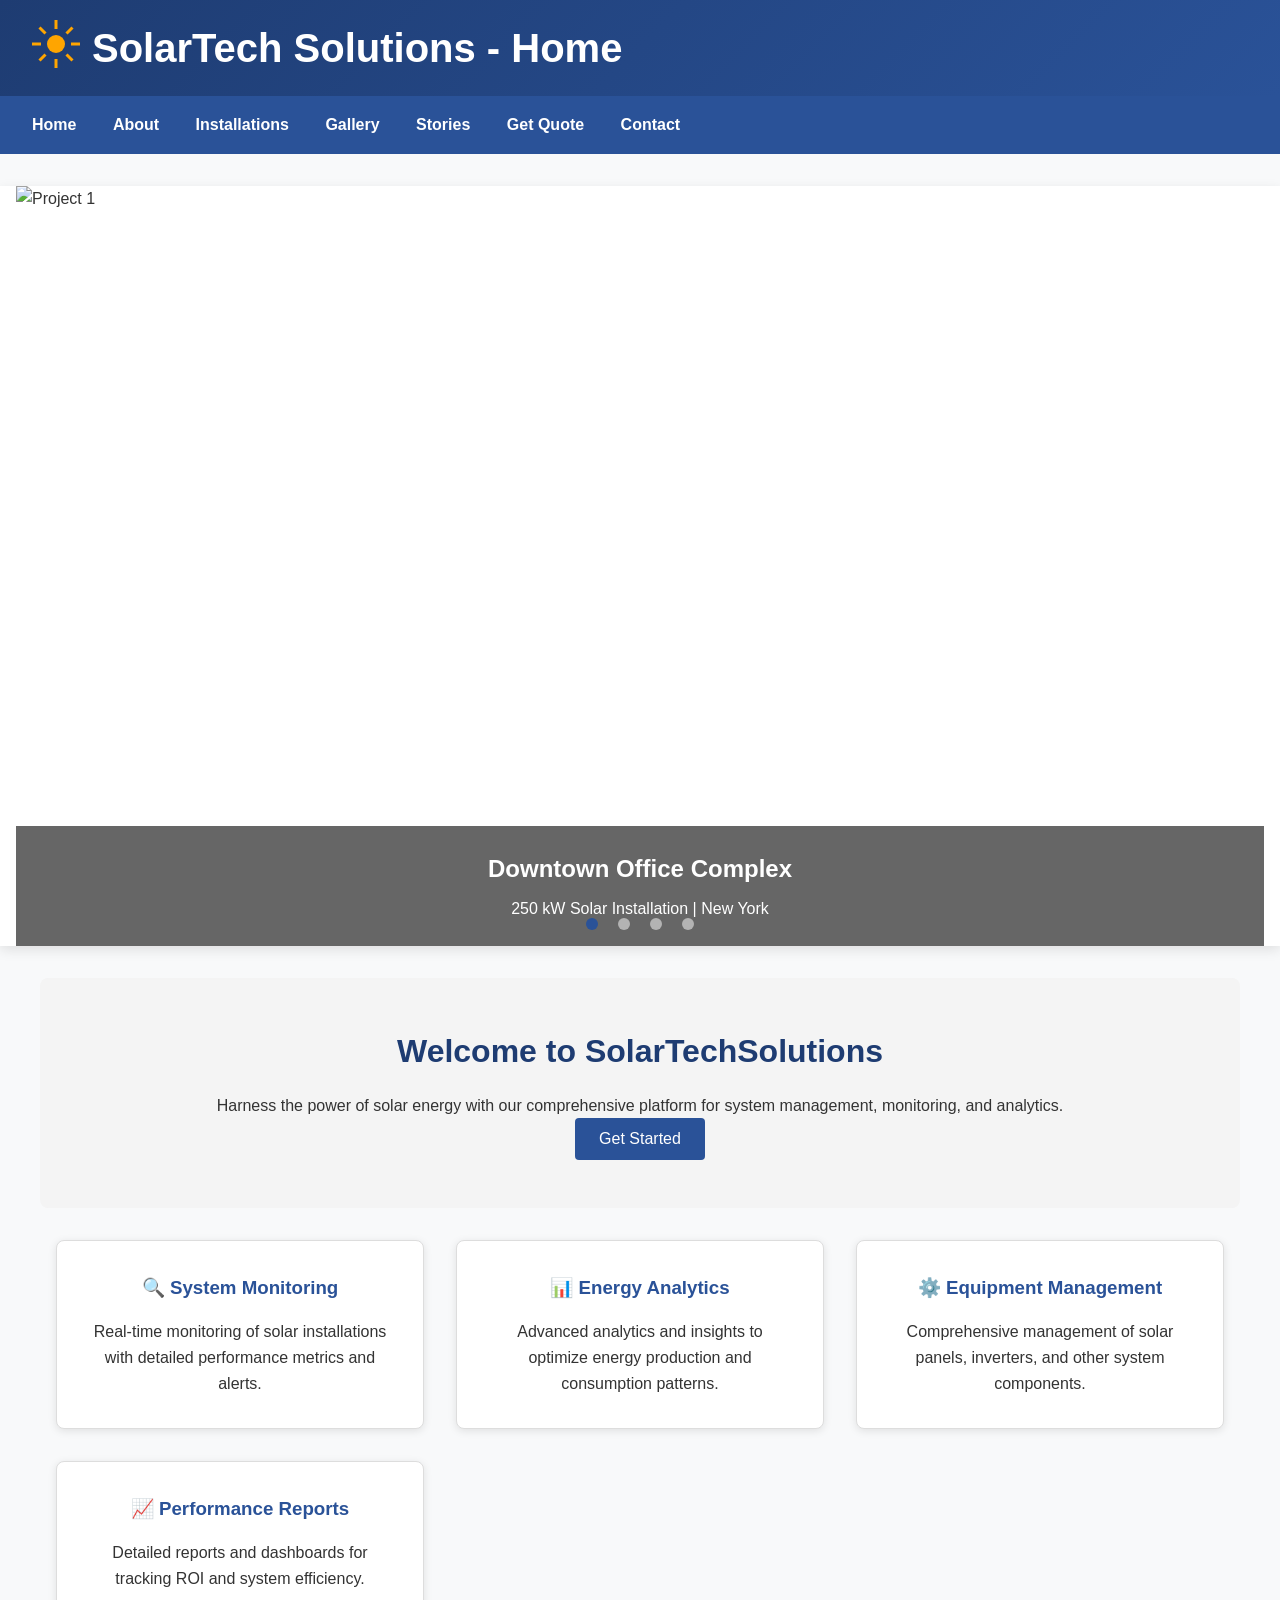
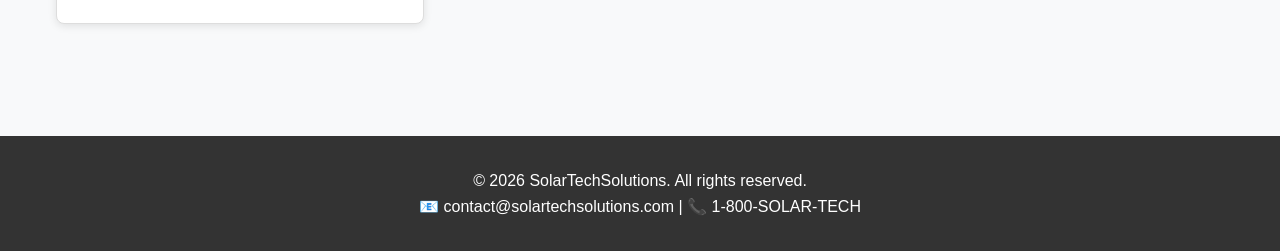
==== commit 1c16f6f3: "add new page" ====
--- a/index.html
+++ b/index.html
@@ -32,6 +32,8 @@
         <a href="about.html">About</a>
         <a href="installations.html">Installations</a>
         <a href="gallery.html">Gallery</a>
+        <a href="stories.html">Stories</a>
+        <a href="quote.html">Get Quote</a>
         <a href="contact.html">Contact</a>
     </nav>
     <main>
--- a/styles.css
+++ b/styles.css
@@ -7,7 +7,7 @@
     padding: 0;
     box-sizing: border-box;
 }
-
+ 
 body {
     font-family: 'Segoe UI', Tahoma, Geneva, Verdana, sans-serif;
     line-height: 1.6;
@@ -518,6 +518,114 @@
 }
 
 /* ===========================
+   STORIES PAGE
+   =========================== */
+
+.stories-grid {
+    display: grid;
+    grid-template-columns: repeat(auto-fit, minmax(300px, 1fr));
+    gap: 2rem;
+    margin: 2rem auto;
+    max-width: 1200px;
+}
+
+.story-card {
+    background: white;
+    border-radius: 12px;
+    overflow: hidden;
+    box-shadow: 0 4px 12px rgba(0, 0, 0, 0.1);
+    transition: transform 0.3s ease;
+}
+
+.story-card:hover {
+    transform: translateY(-5px);
+}
+
+.story-image {
+    width: 100%;
+    height: 200px;
+    object-fit: cover;
+    background: linear-gradient(135deg, #ffa500 0%, #ff8c00 100%);
+    display: flex;
+    align-items: center;
+    justify-content: center;
+    color: white;
+    font-size: 3rem;
+}
+
+.story-image.placeholder {
+    background-size: cover;
+    background-position: center;
+}
+
+.story-image.placeholder1 { background: linear-gradient(135deg, #667eea 0%, #764ba2 100%); }
+.story-image.placeholder2 { background: linear-gradient(135deg, #f093fb 0%, #f5576c 100%); }
+.story-image.placeholder3 { background: linear-gradient(135deg, #4facfe 0%, #00f2fe 100%); }
+.story-image.placeholder4 { background: linear-gradient(135deg, #43e97b 0%, #38f9d7 100%); }
+.story-image.placeholder5 { background: linear-gradient(135deg, #fa709a 0%, #fee140 100%); }
+.story-image.placeholder6 { background: linear-gradient(135deg, #30cfd0 0%, #330867 100%); }
+.story-image.placeholder7 { background: linear-gradient(135deg, #a8edea 0%, #fed6e3 100%); }
+.story-image.placeholder8 { background: linear-gradient(135deg, #ff9a56 0%, #ff6a88 100%); }
+.story-image.placeholder9 { background: linear-gradient(135deg, #ffecd2 0%, #fcb69f 100%); }
+.story-image.placeholder10 { background: linear-gradient(135deg, #ff6e7f 0%, #bfe9ff 100%); }
+
+.story-header {
+    padding: 1.5rem 2rem 0;
+}
+
+.story-header h3 {
+    color: #2a5298;
+    margin-bottom: 0.5rem;
+}
+
+.story-location {
+    color: #666;
+    font-size: 0.9rem;
+    margin-bottom: 1rem;
+}
+
+.story-content {
+    padding: 0 2rem 2rem;
+}
+
+.story-quote {
+    font-style: italic;
+    color: #333;
+    font-size: 1.1rem;
+    line-height: 1.6;
+    margin: 1.5rem 0;
+    padding: 1rem;
+    background: #f8f9fa;
+    border-left: 4px solid #ffa500;
+}
+
+.story-stats {
+    display: grid;
+    grid-template-columns: repeat(3, 1fr);
+    gap: 1rem;
+    margin-top: 1.5rem;
+}
+
+.story-stat {
+    text-align: center;
+    padding: 1rem;
+    background: #f8f9fa;
+    border-radius: 8px;
+}
+
+.story-stat strong {
+    display: block;
+    font-size: 1.5rem;
+    color: #ffa500;
+    margin-bottom: 0.25rem;
+}
+
+.story-stat span {
+    font-size: 0.85rem;
+    color: #666;
+}
+
+/* ===========================
    CONTACT PAGE
    =========================== */
 
@@ -527,7 +635,7 @@
     color: #1e3c72;
 }
 
-input, textarea {
+input, textarea, select {
     padding: 0.75rem;
     border: 1px solid #ccc;
     border-radius: 4px;
